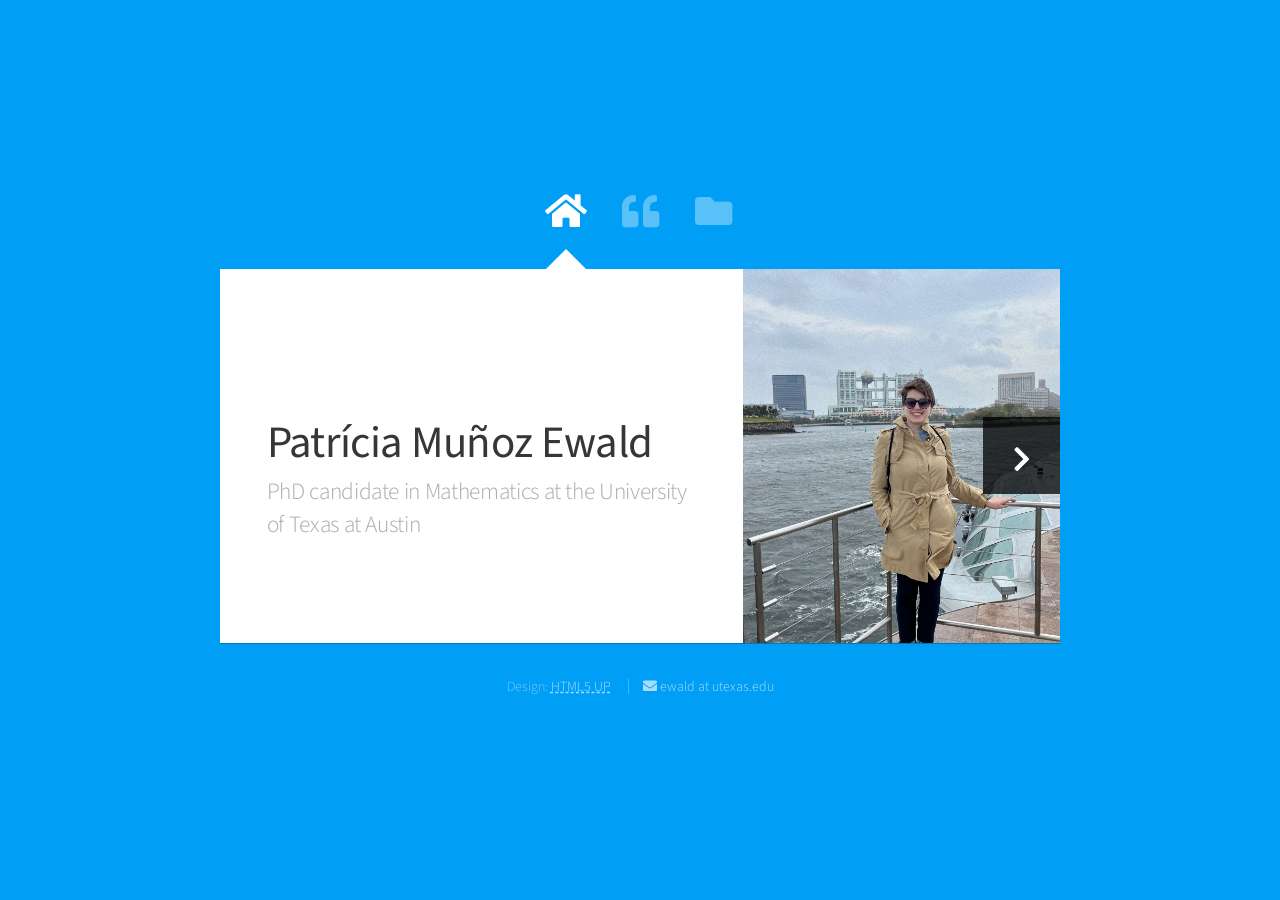
==== index.html @ 38b636b5 "First commit; directly copying from UT website." ====
<!DOCTYPE HTML>
<!--
	Astral by HTML5 UP
	html5up.net | @ajlkn
	Free for personal and commercial use under the CCA 3.0 license (html5up.net/license)
-->
<html>
	<head>
		<title>Patr&iacutecia Ewald's homepage</title>
		<meta charset="utf-8" />
		<meta name="viewport" content="width=device-width, initial-scale=1, user-scalable=no" />
		<link rel="stylesheet" href="assets/css/main.css" />
		<noscript><link rel="stylesheet" href="assets/css/noscript.css" /></noscript>
	</head>
	<body class="is-preload">

		<!-- Wrapper-->
			<div id="wrapper">

				<!-- Nav -->
					<nav id="nav">
						<a href="#" class="icon solid fa-home"><span>Home</span></a>
						<a href="#about" class="icon solid fa-quote-left"><span>About me</span></a>
						<a href="#work" class="icon solid fa-folder"><span>Work</span></a>
                      <!--  <a href="#cool" class="icon solid fa-smile-beam"><span>Cool
                          things</span></a> -->
                    </nav>

				<!-- Main -->
					<div id="main">

						<!-- Me -->
							<article id="home" class="panel intro">
								<header>
									<h1>Patr&iacutecia Mu&ntildeoz Ewald</h1>
                                    <p>PhD candidate in Mathematics at the University of
                                    Texas at Austin</p> </header>
								<a href="#about" class="jumplink pic">
                                    <span class="arrow icon solid
                                        fa-chevron-right"><span>See my work</span></span>
                                    <img src="images/me.jpg" alt="" />
								</a>
							</article>
						
                        <!-- About me -->
							<article id="about" class="panel">
								<header>
									<h3>About Me</h3>
								</header>
								<p>
                                I am a 5th year PhD candidate in Mathematics at UT Austin
                                working with <a target="_blank" rel="noopener noreferrer"
                           href=https://web.ma.utexas.edu/users/tc/index-research.html>Thomas
                           Chen</a>. Nowadays, I mostly spend my time thinking about
                       neural networks. You can find my work <a href=#work>here</a>.
                                </p>
                                <p>
                                I was previously at the University of São Paulo, 
                                where I got a bachelor's degree in physics, and later a
                                master's degree in mathematics, studying gauge theory.
                                <p>
                                Here is my <a target="_blank" rel="noopener noreferrer"
                                    href="texts/cv.pdf">cv</a> (last updated: July 2025).
                                </p>
                                
				<p>
				<h3>News</h3>
				</p>
				<ul>
					<li>
						I have accepted a postdoctoral position at UCLA.
					</li>
					<li>
						I will be giving a talk at <a target="_blank" rel="noopener noreferrer"
					        href=https://sites.google.com/view/bcmmlseminar/>Boston College</a> on September 17.
					</li>
					<li>
						I was accepted to the <a
						target="_blank" rel="noopener
						noreferrer"
						href=https://datascience.stanford.edu/programs/rising-stars-data-science>Rising
						Stars in Data Science</a>
						workshop, to take place
						November 11-12 at Stanford.
					</li>
					<li> 
						Our paper <em>Interpretable
						global minima of deep ReLU
						neural networks on
						sequentially
						separable data</em> has <a target="_blank" rel="noopener noreferrer"
						href=https://jmlr.org/papers/volume26/24-1516/24-1516.pdf>appeared
						online</a> at JMLR. I will present a poster at NeurIPS 2025.
					</li>
					<li>
						I will be giving a talk at the <a target="_blank" rel="noopener noreferrer" 
						href=https://sites.google.com/view/siamtxla2025/>SIAM TX-LA Sectional Meeting</a>, on September 27.
					</li>
					<li>
						I will be attending the Harvard
						CMSA workshop on <a
						target="_blank" rel="noopener
						noreferrer"
						href=https://cmsa.fas.harvard.edu/event/mlgeometry/>The
						Geometry of Machine
						Learning</a>, September 15-18.
					</li>
				</ul>
				<p><b>Contact info:</b> You can generally find
				me in my office <a target="_blank"
				rel="noopener noreferrer"
				href=https://web.ma.utexas.edu/services/floormaps/11.php>PMA
				11.138</a> or email me at <a href=""> ewald at
				utexas.edu</a>.
                                </p>
<!--
                                <section>
                                    <a class="image fit"><img src="images/usp.jpg"
                                    title="Praça do Relógio, USP, 2020" alt="Praça do
                                    Relógio, USP, 2020"></a> 
                                </section>
                                -->
							</article>

						<!-- Work -->
							<article id="work" class="panel">
								<header>
									<h3>Research</h3>
								</header>
                                <p>
                                My current areas of interest are mathematical foundations of deep
                                learning, and mathematical physics. 
				</p>

				<p>Papers</p>
				<ol>
				 <li>
					Gradient flow in parameter space is
					equivalent to linear interpolation in
					output space
					(with T. Chen).
					<em>J. Geom. Phys., 222, Article No. 105765 (2026).</em>
					<a target="_blank" rel="noopener noreferrer"
                                            href="https://doi.org/10.1016/j.geomphys.2026.105765">Journal</a>.
                                        <a target="_blank" rel="noopener noreferrer"
                                            href="https://arxiv.org/abs/2408.01517">arXiv</a>.
                                    </li>
                                    <li>
					Interpretable global minima of deep
					ReLU neural networks on sequentially
					separable data (with T. Chen).
					<em>J. Mach. Learn. Res., 26 (173): 1-31 (2025).</em>
                                        <a target="_blank" rel="noopener noreferrer"
                                            href="https://jmlr.org/papers/volume26/24-1516/24-1516.pdf">Journal</a>, 
                                        <a target="_blank" rel="noopener noreferrer"
                                            href="https://arxiv.org/abs/2405.07098">arXiv</a>.
                                    </li>
				    <li> 
					On non-approximability of zero loss
					global L^2 minimizers by gradient
					descent in deep learning
                                        (with T. Chen). 
					<em>Theor. Appl. Mech., 52 (1), 67-73 (2025).</em>
					<a target="_blank" rel="noopener noreferrer"
					href="http://elib.mi.sanu.ac.rs/pages/browse_issue.php?db=tam&amp;rbr=96">Journal</a>, 
                                        <a target="_blank" rel="noopener noreferrer"
                                            href="https://arxiv.org/abs/2311.07065">arXiv</a>.
                                    </li>
                                    <li>Geometric structure of shallow neural networks and
                                        constructive L^2 cost minimization (with T. Chen).
                                        <i>Phys. D, online first.</i>
					<a target="_blank" rel="noopener noreferrer"
					href="https://www.sciencedirect.com/science/article/abs/pii/S0167278926000746">Journal</a>, 
                                        <a target="_blank" rel="noopener noreferrer"
                                            href="https://arxiv.org/abs/2309.10370">arXiv</a>.
                                    </li>
				</ol>

				<p>Preprints</p>

                                <ol start="5">
				    <li>
					Explicit neural network classifiers for non-separable data.
					<em>Submitted,</em>
                                        <a target="_blank" rel="noopener noreferrer"
                                            href="https://arxiv.org/abs/2504.18710">arXiv</a>.
                                    </li>
				    <li> 
					Architecture independent generalization
					bounds for overparametrized deep ReLU
					networks
					(with T. Chen, C.-K. Chien, A.G. Moore).
					<em>Submitted,</em>
                                        <a target="_blank" rel="noopener noreferrer"
                                            href="https://arxiv.org/abs/2504.05695">arXiv</a>.
                                    </li>
				    <li>
                                        Geometric structure of deep learning networks and
                                        construction of global L^2 minimizers (with T.
                                        Chen). <i> Submitted,</i> 
					<a target="_blank" rel="noopener
						noreferrer"
						href="https://arxiv.org/abs/2309.10639">arXiv</a>.
				    </li>
				</ol>

				<p>Other</p>
				<ul>
                                        <li>
                                             Compactness in gauge theory (2021). My
                                             master's
                                         thesis on the Uhlenbeck gauge fixing and
                                         compactness theorems for connections on principal
                                         bundles, <a target="_blank" rel="noopener
                                                                     noreferrer"
                                                                     href="texts/compactness-in-gauge-theory.pdf">pdf</a>.
                                        </li>
                                  <!--  <li>
                                        <a target="_blank" rel="noopener noreferrer"
                                        href="texts/seminario-valoressingulares.pdf">Singular
                                        values of compact operators</a> (Portuguese/2020)
                                        - Slides prepared for a seminar on singular values
                                        of compact operators in Banach spaces, presented
                                        for a class on 'Spectral theory on Banach spaces'.
                                        </li>
                                        <li>
                                        <a target="_blank" rel="noopener noreferrer"
                                        href="texts/lusternik-schnirelman.pdf">A result on
                                        Lusternik-Schnirelman theory</a> (2019) - A short
                                    text written to clarify the proof of an estimate on
                                    the Lusternik-Schnirelman category of a closed subset
                                    of a Banach manifold, as given in Palais and Terng's
                                    book. Presented as a seminar for a class on 'Calculus
                                    of variations and applications to geometry'.
                                        </li>

										<li>
                                        <a target="_blank" rel="noopener noreferrer"
                                        href="texts/yangmills.pdf">The Yang-Mills
                                        equation</a> (2019) - A text presenting the
                                    physical origins of the Yang-Mills equation, and an
                                    introduction to gauge theory. This was written as a
                                    final project for a class on 'Fiber bundles and
                                    G-structures'.
                                        </li>
                                        -->

                                    </ul>
							</article>

						<!-- Cool things -->
							<article id="cool" class="panel">
								<header>
									<h2>Cool things</h2>
								</header>
								<p>
								Here are a few things I find cool, useful, or informative.
                                <ul>
                                    <li>
                                    Michael Atiyah came to USP in 2010 and gave an
                                    <a target="_blank" rel="noopener noreferrer"
                                    href="https://rmu.sbm.org.br/wp-content/uploads/sites/27/2018/03/n48_n49_Entrevista.pdf">interview</a>
                                    (text in Portuguese).
                                    </li>
                                </ul>
								</p>
								<h3>Latex</h3>
								<p>
                                I enjoy cool software and programming, and for that reason
                                I like to use some fancy tools with Latex. Here are some:
                                    <ul>
                                        <li>
                                        I write on vim using <a target="_blank"
                                        rel="noopener noreferrer"
                                        href="https://github.com/lervag/vimtex">vimtex</a>
                                        and <a target="_blank" rel="noopener noreferrer"
                                        href="https://github.com/SirVer/ultisnips">UltiSnips</a>,
                                        inspired by <a target="_blank" rel="noopener noreferrer"
                                        href="https://castel.dev/post/lecture-notes-1/">this
                                        article</a>.
                                        </li>
                                        <li>
                                        I've been using <a target="_blank" rel="noopener
                                        noreferrer" href="https://git-scm.com/">git</a>
                                        and <a target="_blank" rel="noopener noreferrer"
                                        href="https://github.com/">github</a>
                                        to keep track of work on my manuscripts.
                                        </li>
                                        <li>
                                        Packages I find useful for long drafts:
                                        <a target="_blank" rel="noopener noreferrer"
                                        href="http://tug.ctan.org/macros/latex/contrib/todonotes/todonotes.pdf">todonotes</a>
                                        and <a target="_blank" rel="noopener noreferrer"
                                        href="http://linorg.usp.br/CTAN/macros/latex/required/tools/showkeys.pdf">showkeys</a>.
                                        </li>
                                    </ul>
							</article>

					</div>

				<!-- Footer -->
					<div id="footer">
						<ul class="copyright">
                            <!-- <li>&copy; Patrícia Ewald.</li> -->
                            <li>Design: <a
                                    href="http://html5up.net">HTML5 UP</a></li> 
                        <li><a href="#" class="icon solid
                        fa-envelope"><span> ewald at utexas.edu </span></a></li></ul>
					</div>

			</div>

		<!-- Scripts -->
			<script src="assets/js/jquery.min.js"></script>
			<script src="assets/js/browser.min.js"></script>
			<script src="assets/js/breakpoints.min.js"></script>
			<script src="assets/js/util.js"></script>
			<script src="assets/js/main.js"></script>

	</body>
</html>
---- assets/css/main.css ----
@import url("https://fonts.googleapis.com/css?family=Source+Sans+Pro:300,400,300italic,400italic");
@import url("fontawesome-all.min.css");

/*
	Astral by HTML5 UP
	html5up.net | @ajlkn
	Free for personal and commercial use under the CCA 3.0 license (html5up.net/license)
*/

html, body, div, span, applet, object,
iframe, h1, h2, h3, h4, h5, h6, p, blockquote,
pre, a, abbr, acronym, address, big, cite,
code, del, dfn, em, img, ins, kbd, q, s, samp,
small, strike, strong, sub, sup, tt, var, b,
u, i, center, dl, dt, dd, ol, ul, li, fieldset,
form, label, legend, table, caption, tbody,
tfoot, thead, tr, th, td, article, aside,
canvas, details, embed, figure, figcaption,
footer, header, hgroup, menu, nav, output, ruby,
section, summary, time, mark, audio, video {
	margin: 0;
	padding: 0;
	border: 0;
	font-size: 100%;
	font: inherit;
	vertical-align: baseline;}

article, aside, details, figcaption, figure,
footer, header, hgroup, menu, nav, section {
	display: block;}

body {
	line-height: 1;
}

ol, ul {
	list-style: none;
}

blockquote, q {
	quotes: none;
}

	blockquote:before, blockquote:after, q:before, q:after {
		content: '';
		content: none;
	}

table {
	border-collapse: collapse;
	border-spacing: 0;
}

body {
	-webkit-text-size-adjust: none;
}

mark {
	background-color: transparent;
	color: inherit;
}

input::-moz-focus-inner {
	border: 0;
	padding: 0;
}

input, select, textarea {
	-moz-appearance: none;
	-webkit-appearance: none;
	-ms-appearance: none;
	appearance: none;
}

/* Row */

	.row {
		display: flex;
		flex-wrap: wrap;
		box-sizing: border-box;
		align-items: stretch;
	}

		.row > * {
			box-sizing: border-box;
		}

		.row.gtr-uniform > * > :last-child {
			margin-bottom: 0;
		}

		.row.aln-left {
			justify-content: flex-start;
		}

		.row.aln-center {
			justify-content: center;
		}

		.row.aln-right {
			justify-content: flex-end;
		}

		.row.aln-top {
			align-items: flex-start;
		}

		.row.aln-middle {
			align-items: center;
		}

		.row.aln-bottom {
			align-items: flex-end;
		}

		.row > .imp {
			order: -1;
		}

		.row > .col-1 {
			width: 8.33333%;
		}

		.row > .off-1 {
			margin-left: 8.33333%;
		}

		.row > .col-2 {
			width: 16.66667%;
		}

		.row > .off-2 {
			margin-left: 16.66667%;
		}

		.row > .col-3 {
			width: 25%;
		}

		.row > .off-3 {
			margin-left: 25%;
		}

		.row > .col-4 {
			width: 33.33333%;
		}

		.row > .off-4 {
			margin-left: 33.33333%;
		}

		.row > .col-5 {
			width: 41.66667%;
		}

		.row > .off-5 {
			margin-left: 41.66667%;
		}

		.row > .col-6 {
			width: 50%;
		}

		.row > .off-6 {
			margin-left: 50%;
		}

		.row > .col-7 {
			width: 58.33333%;
		}

		.row > .off-7 {
			margin-left: 58.33333%;
		}

		.row > .col-8 {
			width: 66.66667%;
		}

		.row > .off-8 {
			margin-left: 66.66667%;
		}

		.row > .col-9 {
			width: 75%;
		}

		.row > .off-9 {
			margin-left: 75%;
		}

		.row > .col-10 {
			width: 83.33333%;
		}

		.row > .off-10 {
			margin-left: 83.33333%;
		}

		.row > .col-11 {
			width: 91.66667%;
		}

		.row > .off-11 {
			margin-left: 91.66667%;
		}

		.row > .col-12 {
			width: 100%;
		}

		.row > .off-12 {
			margin-left: 100%;
		}

		.row.gtr-0 {
			margin-top: 0em;
			margin-left: 0em;
		}

			.row.gtr-0 > * {
				padding: 0em 0 0 0em;
			}

			.row.gtr-0.gtr-uniform {
				margin-top: 0em;
			}

				.row.gtr-0.gtr-uniform > * {
					padding-top: 0em;
				}

		.row.gtr-25 {
			margin-top: -0.3125em;
			margin-left: -0.3125em;
		}

			.row.gtr-25 > * {
				padding: 0.3125em 0 0 0.3125em;
			}

			.row.gtr-25.gtr-uniform {
				margin-top: -0.3125em;
			}

				.row.gtr-25.gtr-uniform > * {
					padding-top: 0.3125em;
				}

		.row.gtr-50 {
			margin-top: -0.625em;
			margin-left: -0.625em;
		}

			.row.gtr-50 > * {
				padding: 0.625em 0 0 0.625em;
			}

			.row.gtr-50.gtr-uniform {
				margin-top: -0.625em;
			}

				.row.gtr-50.gtr-uniform > * {
					padding-top: 0.625em;
				}

		.row {
			margin-top: -1.25em;
			margin-left: -1.25em;
		}

			.row > * {
				padding: 1.25em 0 0 1.25em;
			}

			.row.gtr-uniform {
				margin-top: -1.25em;
			}

				.row.gtr-uniform > * {
					padding-top: 1.25em;
				}

		.row.gtr-150 {
			margin-top: -1.875em;
			margin-left: -1.875em;
		}

			.row.gtr-150 > * {
				padding: 1.875em 0 0 1.875em;
			}

			.row.gtr-150.gtr-uniform {
				margin-top: -1.875em;
			}

				.row.gtr-150.gtr-uniform > * {
					padding-top: 1.875em;
				}

		.row.gtr-200 {
			margin-top: -2.5em;
			margin-left: -2.5em;
		}

			.row.gtr-200 > * {
				padding: 2.5em 0 0 2.5em;
			}

			.row.gtr-200.gtr-uniform {
				margin-top: -2.5em;
			}

				.row.gtr-200.gtr-uniform > * {
					padding-top: 2.5em;
				}

		@media screen and (max-width: 1680px) {

			.row {
				display: flex;
				flex-wrap: wrap;
				box-sizing: border-box;
				align-items: stretch;
			}

				.row > * {
					box-sizing: border-box;
				}

				.row.gtr-uniform > * > :last-child {
					margin-bottom: 0;
				}

				.row.aln-left {
					justify-content: flex-start;
				}

				.row.aln-center {
					justify-content: center;
				}

				.row.aln-right {
					justify-content: flex-end;
				}

				.row.aln-top {
					align-items: flex-start;
				}

				.row.aln-middle {
					align-items: center;
				}

				.row.aln-bottom {
					align-items: flex-end;
				}

				.row > .imp-xlarge {
					order: -1;
				}

				.row > .col-1-xlarge {
					width: 8.33333%;
				}

				.row > .off-1-xlarge {
					margin-left: 8.33333%;
				}

				.row > .col-2-xlarge {
					width: 16.66667%;
				}

				.row > .off-2-xlarge {
					margin-left: 16.66667%;
				}

				.row > .col-3-xlarge {
					width: 25%;
				}

				.row > .off-3-xlarge {
					margin-left: 25%;
				}

				.row > .col-4-xlarge {
					width: 33.33333%;
				}

				.row > .off-4-xlarge {
					margin-left: 33.33333%;
				}

				.row > .col-5-xlarge {
					width: 41.66667%;
				}

				.row > .off-5-xlarge {
					margin-left: 41.66667%;
				}

				.row > .col-6-xlarge {
					width: 50%;
				}

				.row > .off-6-xlarge {
					margin-left: 50%;
				}

				.row > .col-7-xlarge {
					width: 58.33333%;
				}

				.row > .off-7-xlarge {
					margin-left: 58.33333%;
				}

				.row > .col-8-xlarge {
					width: 66.66667%;
				}

				.row > .off-8-xlarge {
					margin-left: 66.66667%;
				}

				.row > .col-9-xlarge {
					width: 75%;
				}

				.row > .off-9-xlarge {
					margin-left: 75%;
				}

				.row > .col-10-xlarge {
					width: 83.33333%;
				}

				.row > .off-10-xlarge {
					margin-left: 83.33333%;
				}

				.row > .col-11-xlarge {
					width: 91.66667%;
				}

				.row > .off-11-xlarge {
					margin-left: 91.66667%;
				}

				.row > .col-12-xlarge {
					width: 100%;
				}

				.row > .off-12-xlarge {
					margin-left: 100%;
				}

				.row.gtr-0 {
					margin-top: 0em;
					margin-left: 0em;
				}

					.row.gtr-0 > * {
						padding: 0em 0 0 0em;
					}

					.row.gtr-0.gtr-uniform {
						margin-top: 0em;
					}

						.row.gtr-0.gtr-uniform > * {
							padding-top: 0em;
						}

				.row.gtr-25 {
					margin-top: -0.3125em;
					margin-left: -0.3125em;
				}

					.row.gtr-25 > * {
						padding: 0.3125em 0 0 0.3125em;
					}

					.row.gtr-25.gtr-uniform {
						margin-top: -0.3125em;
					}

						.row.gtr-25.gtr-uniform > * {
							padding-top: 0.3125em;
						}

				.row.gtr-50 {
					margin-top: -0.625em;
					margin-left: -0.625em;
				}

					.row.gtr-50 > * {
						padding: 0.625em 0 0 0.625em;
					}

					.row.gtr-50.gtr-uniform {
						margin-top: -0.625em;
					}

						.row.gtr-50.gtr-uniform > * {
							padding-top: 0.625em;
						}

				.row {
					margin-top: -1.25em;
					margin-left: -1.25em;
				}

					.row > * {
						padding: 1.25em 0 0 1.25em;
					}

					.row.gtr-uniform {
						margin-top: -1.25em;
					}

						.row.gtr-uniform > * {
							padding-top: 1.25em;
						}

				.row.gtr-150 {
					margin-top: -1.875em;
					margin-left: -1.875em;
				}

					.row.gtr-150 > * {
						padding: 1.875em 0 0 1.875em;
					}

					.row.gtr-150.gtr-uniform {
						margin-top: -1.875em;
					}

						.row.gtr-150.gtr-uniform > * {
							padding-top: 1.875em;
						}

				.row.gtr-200 {
					margin-top: -2.5em;
					margin-left: -2.5em;
				}

					.row.gtr-200 > * {
						padding: 2.5em 0 0 2.5em;
					}

					.row.gtr-200.gtr-uniform {
						margin-top: -2.5em;
					}

						.row.gtr-200.gtr-uniform > * {
							padding-top: 2.5em;
						}

		}

		@media screen and (max-width: 1280px) {

			.row {
				display: flex;
				flex-wrap: wrap;
				box-sizing: border-box;
				align-items: stretch;
			}

				.row > * {
					box-sizing: border-box;
				}

				.row.gtr-uniform > * > :last-child {
					margin-bottom: 0;
				}

				.row.aln-left {
					justify-content: flex-start;
				}

				.row.aln-center {
					justify-content: center;
				}

				.row.aln-right {
					justify-content: flex-end;
				}

				.row.aln-top {
					align-items: flex-start;
				}

				.row.aln-middle {
					align-items: center;
				}

				.row.aln-bottom {
					align-items: flex-end;
				}

				.row > .imp-large {
					order: -1;
				}

				.row > .col-1-large {
					width: 8.33333%;
				}

				.row > .off-1-large {
					margin-left: 8.33333%;
				}

				.row > .col-2-large {
					width: 16.66667%;
				}

				.row > .off-2-large {
					margin-left: 16.66667%;
				}

				.row > .col-3-large {
					width: 25%;
				}

				.row > .off-3-large {
					margin-left: 25%;
				}

				.row > .col-4-large {
					width: 33.33333%;
				}

				.row > .off-4-large {
					margin-left: 33.33333%;
				}

				.row > .col-5-large {
					width: 41.66667%;
				}

				.row > .off-5-large {
					margin-left: 41.66667%;
				}

				.row > .col-6-large {
					width: 50%;
				}

				.row > .off-6-large {
					margin-left: 50%;
				}

				.row > .col-7-large {
					width: 58.33333%;
				}

				.row > .off-7-large {
					margin-left: 58.33333%;
				}

				.row > .col-8-large {
					width: 66.66667%;
				}

				.row > .off-8-large {
					margin-left: 66.66667%;
				}

				.row > .col-9-large {
					width: 75%;
				}

				.row > .off-9-large {
					margin-left: 75%;
				}

				.row > .col-10-large {
					width: 83.33333%;
				}

				.row > .off-10-large {
					margin-left: 83.33333%;
				}

				.row > .col-11-large {
					width: 91.66667%;
				}

				.row > .off-11-large {
					margin-left: 91.66667%;
				}

				.row > .col-12-large {
					width: 100%;
				}

				.row > .off-12-large {
					margin-left: 100%;
				}

				.row.gtr-0 {
					margin-top: 0em;
					margin-left: 0em;
				}

					.row.gtr-0 > * {
						padding: 0em 0 0 0em;
					}

					.row.gtr-0.gtr-uniform {
						margin-top: 0em;
					}

						.row.gtr-0.gtr-uniform > * {
							padding-top: 0em;
						}

				.row.gtr-25 {
					margin-top: -0.3125em;
					margin-left: -0.3125em;
				}

					.row.gtr-25 > * {
						padding: 0.3125em 0 0 0.3125em;
					}

					.row.gtr-25.gtr-uniform {
						margin-top: -0.3125em;
					}

						.row.gtr-25.gtr-uniform > * {
							padding-top: 0.3125em;
						}

				.row.gtr-50 {
					margin-top: -0.625em;
					margin-left: -0.625em;
				}

					.row.gtr-50 > * {
						padding: 0.625em 0 0 0.625em;
					}

					.row.gtr-50.gtr-uniform {
						margin-top: -0.625em;
					}

						.row.gtr-50.gtr-uniform > * {
							padding-top: 0.625em;
						}

				.row {
					margin-top: -1.25em;
					margin-left: -1.25em;
				}

					.row > * {
						padding: 1.25em 0 0 1.25em;
					}

					.row.gtr-uniform {
						margin-top: -1.25em;
					}

						.row.gtr-uniform > * {
							padding-top: 1.25em;
						}

				.row.gtr-150 {
					margin-top: -1.875em;
					margin-left: -1.875em;
				}

					.row.gtr-150 > * {
						padding: 1.875em 0 0 1.875em;
					}

					.row.gtr-150.gtr-uniform {
						margin-top: -1.875em;
					}

						.row.gtr-150.gtr-uniform > * {
							padding-top: 1.875em;
						}

				.row.gtr-200 {
					margin-top: -2.5em;
					margin-left: -2.5em;
				}

					.row.gtr-200 > * {
						padding: 2.5em 0 0 2.5em;
					}

					.row.gtr-200.gtr-uniform {
						margin-top: -2.5em;
					}

						.row.gtr-200.gtr-uniform > * {
							padding-top: 2.5em;
						}

		}

		@media screen and (max-width: 980px) {

			.row {
				display: flex;
				flex-wrap: wrap;
				box-sizing: border-box;
				align-items: stretch;
			}

				.row > * {
					box-sizing: border-box;
				}

				.row.gtr-uniform > * > :last-child {
					margin-bottom: 0;
				}

				.row.aln-left {
					justify-content: flex-start;
				}

				.row.aln-center {
					justify-content: center;
				}

				.row.aln-right {
					justify-content: flex-end;
				}

				.row.aln-top {
					align-items: flex-start;
				}

				.row.aln-middle {
					align-items: center;
				}

				.row.aln-bottom {
					align-items: flex-end;
				}

				.row > .imp-medium {
					order: -1;
				}

				.row > .col-1-medium {
					width: 8.33333%;
				}

				.row > .off-1-medium {
					margin-left: 8.33333%;
				}

				.row > .col-2-medium {
					width: 16.66667%;
				}

				.row > .off-2-medium {
					margin-left: 16.66667%;
				}

				.row > .col-3-medium {
					width: 25%;
				}

				.row > .off-3-medium {
					margin-left: 25%;
				}

				.row > .col-4-medium {
					width: 33.33333%;
				}

				.row > .off-4-medium {
					margin-left: 33.33333%;
				}

				.row > .col-5-medium {
					width: 41.66667%;
				}

				.row > .off-5-medium {
					margin-left: 41.66667%;
				}

				.row > .col-6-medium {
					width: 50%;
				}

				.row > .off-6-medium {
					margin-left: 50%;
				}

				.row > .col-7-medium {
					width: 58.33333%;
				}

				.row > .off-7-medium {
					margin-left: 58.33333%;
				}

				.row > .col-8-medium {
					width: 66.66667%;
				}

				.row > .off-8-medium {
					margin-left: 66.66667%;
				}

				.row > .col-9-medium {
					width: 75%;
				}

				.row > .off-9-medium {
					margin-left: 75%;
				}

				.row > .col-10-medium {
					width: 83.33333%;
				}

				.row > .off-10-medium {
					margin-left: 83.33333%;
				}

				.row > .col-11-medium {
					width: 91.66667%;
				}

				.row > .off-11-medium {
					margin-left: 91.66667%;
				}

				.row > .col-12-medium {
					width: 100%;
				}

				.row > .off-12-medium {
					margin-left: 100%;
				}

				.row.gtr-0 {
					margin-top: 0em;
					margin-left: 0em;
				}

					.row.gtr-0 > * {
						padding: 0em 0 0 0em;
					}

					.row.gtr-0.gtr-uniform {
						margin-top: 0em;
					}

						.row.gtr-0.gtr-uniform > * {
							padding-top: 0em;
						}

				.row.gtr-25 {
					margin-top: -0.3125em;
					margin-left: -0.3125em;
				}

					.row.gtr-25 > * {
						padding: 0.3125em 0 0 0.3125em;
					}

					.row.gtr-25.gtr-uniform {
						margin-top: -0.3125em;
					}

						.row.gtr-25.gtr-uniform > * {
							padding-top: 0.3125em;
						}

				.row.gtr-50 {
					margin-top: -0.625em;
					margin-left: -0.625em;
				}

					.row.gtr-50 > * {
						padding: 0.625em 0 0 0.625em;
					}

					.row.gtr-50.gtr-uniform {
						margin-top: -0.625em;
					}

						.row.gtr-50.gtr-uniform > * {
							padding-top: 0.625em;
						}

				.row {
					margin-top: -1.25em;
					margin-left: -1.25em;
				}

					.row > * {
						padding: 1.25em 0 0 1.25em;
					}

					.row.gtr-uniform {
						margin-top: -1.25em;
					}

						.row.gtr-uniform > * {
							padding-top: 1.25em;
						}

				.row.gtr-150 {
					margin-top: -1.875em;
					margin-left: -1.875em;
				}

					.row.gtr-150 > * {
						padding: 1.875em 0 0 1.875em;
					}

					.row.gtr-150.gtr-uniform {
						margin-top: -1.875em;
					}

						.row.gtr-150.gtr-uniform > * {
							padding-top: 1.875em;
						}

				.row.gtr-200 {
					margin-top: -2.5em;
					margin-left: -2.5em;
				}

					.row.gtr-200 > * {
						padding: 2.5em 0 0 2.5em;
					}

					.row.gtr-200.gtr-uniform {
						margin-top: -2.5em;
					}

						.row.gtr-200.gtr-uniform > * {
							padding-top: 2.5em;
						}

		}

		@media screen and (max-width: 736px) {

			.row {
				display: flex;
				flex-wrap: wrap;
				box-sizing: border-box;
				align-items: stretch;
			}

				.row > * {
					box-sizing: border-box;
				}

				.row.gtr-uniform > * > :last-child {
					margin-bottom: 0;
				}

				.row.aln-left {
					justify-content: flex-start;
				}

				.row.aln-center {
					justify-content: center;
				}

				.row.aln-right {
					justify-content: flex-end;
				}

				.row.aln-top {
					align-items: flex-start;
				}

				.row.aln-middle {
					align-items: center;
				}

				.row.aln-bottom {
					align-items: flex-end;
				}

				.row > .imp-small {
					order: -1;
				}

				.row > .col-1-small {
					width: 8.33333%;
				}

				.row > .off-1-small {
					margin-left: 8.33333%;
				}

				.row > .col-2-small {
					width: 16.66667%;
				}

				.row > .off-2-small {
					margin-left: 16.66667%;
				}

				.row > .col-3-small {
					width: 25%;
				}

				.row > .off-3-small {
					margin-left: 25%;
				}

				.row > .col-4-small {
					width: 33.33333%;
				}

				.row > .off-4-small {
					margin-left: 33.33333%;
				}

				.row > .col-5-small {
					width: 41.66667%;
				}

				.row > .off-5-small {
					margin-left: 41.66667%;
				}

				.row > .col-6-small {
					width: 50%;
				}

				.row > .off-6-small {
					margin-left: 50%;
				}

				.row > .col-7-small {
					width: 58.33333%;
				}

				.row > .off-7-small {
					margin-left: 58.33333%;
				}

				.row > .col-8-small {
					width: 66.66667%;
				}

				.row > .off-8-small {
					margin-left: 66.66667%;
				}

				.row > .col-9-small {
					width: 75%;
				}

				.row > .off-9-small {
					margin-left: 75%;
				}

				.row > .col-10-small {
					width: 83.33333%;
				}

				.row > .off-10-small {
					margin-left: 83.33333%;
				}

				.row > .col-11-small {
					width: 91.66667%;
				}

				.row > .off-11-small {
					margin-left: 91.66667%;
				}

				.row > .col-12-small {
					width: 100%;
				}

				.row > .off-12-small {
					margin-left: 100%;
				}

				.row.gtr-0 {
					margin-top: 0em;
					margin-left: 0em;
				}

					.row.gtr-0 > * {
						padding: 0em 0 0 0em;
					}

					.row.gtr-0.gtr-uniform {
						margin-top: 0em;
					}

						.row.gtr-0.gtr-uniform > * {
							padding-top: 0em;
						}

				.row.gtr-25 {
					margin-top: -0.3125em;
					margin-left: -0.3125em;
				}

					.row.gtr-25 > * {
						padding: 0.3125em 0 0 0.3125em;
					}

					.row.gtr-25.gtr-uniform {
						margin-top: -0.3125em;
					}

						.row.gtr-25.gtr-uniform > * {
							padding-top: 0.3125em;
						}

				.row.gtr-50 {
					margin-top: -0.625em;
					margin-left: -0.625em;
				}

					.row.gtr-50 > * {
						padding: 0.625em 0 0 0.625em;
					}

					.row.gtr-50.gtr-uniform {
						margin-top: -0.625em;
					}

						.row.gtr-50.gtr-uniform > * {
							padding-top: 0.625em;
						}

				.row {
					margin-top: -1.25em;
					margin-left: -1.25em;
				}

					.row > * {
						padding: 1.25em 0 0 1.25em;
					}

					.row.gtr-uniform {
						margin-top: -1.25em;
					}

						.row.gtr-uniform > * {
							padding-top: 1.25em;
						}

				.row.gtr-150 {
					margin-top: -1.875em;
					margin-left: -1.875em;
				}

					.row.gtr-150 > * {
						padding: 1.875em 0 0 1.875em;
					}

					.row.gtr-150.gtr-uniform {
						margin-top: -1.875em;
					}

						.row.gtr-150.gtr-uniform > * {
							padding-top: 1.875em;
						}

				.row.gtr-200 {
					margin-top: -2.5em;
					margin-left: -2.5em;
				}

					.row.gtr-200 > * {
						padding: 2.5em 0 0 2.5em;
					}

					.row.gtr-200.gtr-uniform {
						margin-top: -2.5em;
					}

						.row.gtr-200.gtr-uniform > * {
							padding-top: 2.5em;
						}

		}

/* Basic */

	html {
		box-sizing: border-box;
	}

	*, *:before, *:after {
		box-sizing: inherit;
	}

	body {
		background-color: #009FF5;
		background-repeat: repeat, no-repeat;
		background-size: auto, 100% 100%;
		background-attachment: fixed;
		overflow-y: scroll;
	}

		body.is-preload *, body.is-preload *:before, body.is-preload *:after {
			-moz-animation: none !important;
			-webkit-animation: none !important;
			-ms-animation: none !important;
			animation: none !important;
			-moz-transition: none !important;
			-webkit-transition: none !important;
			-ms-transition: none !important;
			transition: none !important;
		}

	body, input, textarea, select {
		font-family: 'Source Sans Pro', sans-serif;
		font-weight: 300;
		color: #777777;
		font-size: 20pt;
		line-height: 1.75em;
	}

		@media screen and (max-width: 1680px) {

			body, input, textarea, select {
				font-size: 15pt;
			}

		}

		@media screen and (max-width: 1280px) {

			body, input, textarea, select {
				font-size: 14pt;
			}

		}

		@media screen and (max-width: 736px) {

			body, input, textarea, select {
				font-size: 12pt;
			}

		}

		@media screen and (max-width: 360px) {

			body, input, textarea, select {
				font-size: 11pt;
			}

		}

	strong, b, h1, h2, h3, h4, h5, h6 {
		font-weight: 400;
		color: #363636;
		margin-bottom: 0.5em;
		margin-top: 1em;
	}

	h1 {
		font-size: 2.4em;
		letter-spacing: -0.015em;
	}

	h2 {
		font-size: 1.8em;
		letter-spacing: -0.015em;
	}

	h3, h4, h5, h6 {
		font-size: 1.25em;
		letter-spacing: -0.015em;
	}

	@media screen and (max-width: 736px) {

		h1 {
			font-size: 1.75em;
		}

		h2 {
			font-size: 1.375em;
		}

		h3, h4, h5, h6 {
			font-size: 1em;
		}

	}

	blockquote {
		border-left: solid 0.5em #ddd;
		padding: 1em 0 1em 2em;
		font-style: italic;
	}

	em, i {
		font-style: italic;
	}

	hr {
		border: 0;
		border-top: solid 1px #ddd;
		padding: 1.5em 0 0 0;
		margin: 1.75em 0 0 0;
	}

	sub {
		position: relative;
		top: 0.5em;
		font-size: 0.8em;
	}

	sup {
		position: relative;
		top: -0.5em;
		font-size: 0.8em;
	}

	br.clear {
		clear: both;
	}

	p, ul, ol, dl, table, blockquote, form {
		margin-bottom: 0.5em;
	}

	a {
		color: #E35000; 
		text-decoration: underline dashed #A0DEFF;
	}

	a:hover {
		color: #0088D2;
		text-decoration: underline #A0DEFF;
	}


/* Table */

	table {
		width: 100%;
	}

		table.default tbody tr {
			border-bottom: solid 1px #f4f4f4;
		}

		table.default td {
			padding: 0.5em 1em 0.5em 1em;
		}

		table.default th {
			text-align: left;
			font-weight: 400;
			padding: 0.5em 1em 0.5em 1em;
		}

		table.default thead {
			border-bottom: solid 2px #f4f4f4;
		}

/* Form */

	form label {
		display: block;
		font-weight: 400;
		color: #363636;
		margin: 0 0 1em 0;
	}

	form input[type="text"],
	form input[type="email"],
	form input[type="password"],
	form select,
	form textarea {
		-webkit-appearance: none;
		border: 0;
		background: #f4f4f4;
		padding: 0.75em;
		width: 100%;
		-moz-transition: background-color .25s ease-in-out;
		-webkit-transition: background-color .25s ease-in-out;
		-ms-transition: background-color .25s ease-in-out;
		transition: background-color .25s ease-in-out;
	}

		form input[type="text"]:focus,
		form input[type="email"]:focus,
		form input[type="password"]:focus,
		form select:focus,
		form textarea:focus {
			background: #f8f8f8;
		}

	form input[type="text"],
	form input[type="email"],
	form input[type="password"],
	form select {
		line-height: 1.35em;
	}

	form ::-webkit-input-placeholder {
		color: #999;
	}

	form :-moz-placeholder {
		color: #999;
	}

	form ::-moz-placeholder {
		color: #999;
	}

	form :-ms-input-placeholder {
		color: #999;
	}

/* Section/Article */

	section, article {
		margin-bottom: 3em;
	}

		section > :last-child, section:last-child, article > :last-child, article:last-child {
			margin-bottom: 0;
		}

	header {
		margin: 0 0 1.5em 0;
	}

		header > p {
			margin: 0.5em 0 0 0;
			color: #aaa;
		}

		@media screen and (max-width: 736px) {

			header {
				margin: 0 0 1em 0;
			}

		}

/* Image */

	.image {
		display: inline-block;
	}

		.image img {
			display: block;
			width: 100%;
		}

		.image.fit {
			display: block;
			width: 100%;
		}

		.image.featured {
			display: block;
			width: 100%;
			margin: 0 0 2em 0;
		}

		.image.left {
			float: left;
			margin: 0 2em 2em 0;
		}

		.image.centered {
			display: block;
			margin: 0 0 2em 0;
		}

			.image.centered img {
				margin: 0 auto;
				width: auto;
			}

/* Button */

	input[type="button"],
	input[type="submit"],
	input[type="reset"],
	button,
	.button {
		-moz-transition: background-color .25s ease-in-out;
		-webkit-transition: background-color .25s ease-in-out;
		-ms-transition: background-color .25s ease-in-out;
		transition: background-color .25s ease-in-out;
		-webkit-appearance: none;
		display: inline-block;
		background-color: #222222;
		color: #ffffff;
		border: 0;
		cursor: pointer;
		outline: 0;
		padding: 0.7em 1.5em 0.7em 1.5em;
	}

		input[type="button"]:hover,
		input[type="submit"]:hover,
		input[type="reset"]:hover,
		button:hover,
		.button:hover {
			background-color: #333333;
		}

		input[type="button"]:active,
		input[type="submit"]:active,
		input[type="reset"]:active,
		button:active,
		.button:active {
			background-color: #444444;
		}

		input[type="button"].alt,
		input[type="submit"].alt,
		input[type="reset"].alt,
		button.alt,
		.button.alt {
			background-color: #777777;
		}

			input[type="button"].alt:hover,
			input[type="submit"].alt:hover,
			input[type="reset"].alt:hover,
			button.alt:hover,
			.button.alt:hover {
				background-color: #888888;
			}

			input[type="button"].alt:active,
			input[type="submit"].alt:active,
			input[type="reset"].alt:active,
			button.alt:active,
			.button.alt:active {
				background-color: #999999;
			}

		input[type="button"].small,
		input[type="submit"].small,
		input[type="reset"].small,
		button.small,
		.button.small {
			font-size: 0.75em;
		}

		input[type="button"].large,
		input[type="submit"].large,
		input[type="reset"].large,
		button.large,
		.button.large {
			font-size: 1.25em;
			padding: 0.5em 1.25em 0.5em 1.25em;
		}

		input[type="button"].xlarge,
		input[type="submit"].xlarge,
		input[type="reset"].xlarge,
		button.xlarge,
		.button.xlarge {
			font-size: 1.5em;
			padding: 0.5em 1.25em 0.5em 1.25em;
		}

		@media screen and (max-width: 736px) {

			input[type="button"],
			input[type="submit"],
			input[type="reset"],
			button,
			.button {
				width: 100%;
			}

		}

/* List */

	ul {
		list-style: disc;
		padding-left: 1em;
	}

		ul li {
			padding-left: 0.5em;
		}

	ol {
		list-style: decimal;
		padding-left: 1.25em;
	}

		ol li {
			padding-left: 0.25em;
		}

/* Actions */

	ul.actions {
		list-style: none;
		padding-left: 0;
	}

		ul.actions li {
			display: inline-block;
			padding-left: 0;
			margin: 0 0 0 0.5em;
		}

			ul.actions li:first-child {
				margin-left: 0;
			}

		@media screen and (max-width: 736px) {

			ul.actions li {
				display: block;
				margin: 0.75em 0 0 0;
			}

				ul.actions li:first-child {
					margin-top: 0;
				}

		}

/* Icons */

	.icon {
		text-decoration: none;
		position: relative;
		text-decoration: none;
	}

		.icon:before {
			-moz-osx-font-smoothing: grayscale;
			-webkit-font-smoothing: antialiased;
			display: inline-block;
			font-style: normal;
			font-variant: normal;
			text-rendering: auto;
			line-height: 1;
			text-transform: none !important;
			font-family: 'Font Awesome 5 Free';
			font-weight: 400;
		}

		.icon.solid:before {
			font-weight: 900;
		}

		.icon.brands:before {
			font-family: 'Font Awesome 5 Brands';
		}

		.icon:before {
			line-height: inherit;
		}

		.icon > .label {
			display: none;
		}

/* Nav */

	#nav {
		text-align: center;
		height: 4.25em;
		cursor: default;
	}

		#nav a {
			position: relative;
			display: inline-block;
			color: #ffffff;
			width: 1em;
			height: 1em;
			line-height: 0.9em;
			font-size: 2.5em;
			margin: 0 0.25em 0 0.25em;
			opacity: 0.35;
			outline: 0;
			-moz-transition: opacity .25s ease-in-out;
			-webkit-transition: opacity .25s ease-in-out;
			-ms-transition: opacity .25s ease-in-out;
			transition: opacity .25s ease-in-out;
		}

			#nav a.icon:before {
				padding-right: 0;
			}

			#nav a:before {
				font-size: 0.8em;
			}

			#nav a:after {
				content: '';
				display: block;
				position: absolute;
				left: 50%;
				bottom: -0.75em;
				margin-left: -0.5em;
				border-bottom: solid 0em #ffffff;
				border-left: solid 0.5em transparent;
				border-right: solid 0.5em transparent;
				-moz-transition: border-bottom-width .25s ease-in-out;
				-webkit-transition: border-bottom-width .25s ease-in-out;
				-ms-transition: border-bottom-width .25s ease-in-out;
				transition: border-bottom-width .25s ease-in-out;
			}

			#nav a span {
				display: block;
				position: absolute;
				background: #222222;
				color: #ffffff;
				top: -2.75em;
				font-size: 0.3em;
				height: 2.25em;
				line-height: 2.25em;
				left: 50%;
				opacity: 0;
				-moz-transition: opacity .25s ease-in-out;
				-webkit-transition: opacity .25s ease-in-out;
				-ms-transition: opacity .25s ease-in-out;
				transition: opacity .25s ease-in-out;
				width: 5.5em;
				margin-left: -2.75em;
			}

				#nav a span:after {
					content: '';
					display: block;
					position: absolute;
					bottom: -0.4em;
					left: 50%;
					margin-left: -0.6em;
					border-top: solid 0.6em #222222;
					border-left: solid 0.6em transparent;
					border-right: solid 0.6em transparent;
				}

			#nav a:hover {
				opacity: 1.0;
			}

				#nav a:hover span {
					opacity: 1.0;
				}

			#nav a.active {
				opacity: 1.0;
			}

				#nav a.active:after {
					border-bottom-width: 0.5em;
				}

		@media screen and (max-width: 980px) {

			#nav a span {
				display: none;
			}

		}

/* Wrapper */

	#wrapper {
		width: 45em;
		margin: 0 auto;
		min-height: 100vh;
		max-width: 100%;
		padding: 4em 0;
		display: -moz-flex;
		display: -webkit-flex;
		display: -ms-flex;
		display: flex;
		-moz-flex-direction: column;
		-webkit-flex-direction: column;
		-ms-flex-direction: column;
		flex-direction: column;
		-moz-align-items: center;
		-webkit-align-items: center;
		-ms-align-items: center;
		align-items: center;
		-moz-justify-content: center;
		-webkit-justify-content: center;
		-ms-justify-content: center;
		justify-content: center;
		-moz-transition: opacity 1s ease-in-out;
		-webkit-transition: opacity 1s ease-in-out;
		-ms-transition: opacity 1s ease-in-out;
		transition: opacity 1s ease-in-out;
	}

		body.is-preload #wrapper {
			opacity: 0;
		}

		@media screen and (max-width: 1280px) {

			#wrapper {
				padding: 3em 0;
				max-width: calc(100% - 6em);
			}

		}

		@media screen and (max-width: 980px) {

			#wrapper {
				padding: 1.5em 0;
				max-width: calc(100% - 8em);
			}

		}

		@media screen and (max-width: 736px) {

			#wrapper {
				padding: 1em 0;
				max-width: calc(100% - 2em);
			}

		}

		@media screen and (max-width: 360px) {

			#wrapper {
				padding: 1em 0;
				max-width: 100%;
			}

		}

/* Main */

	#main {
		position: relative;
		overflow: hidden;
		width: 100%;
		background: #ffffff;
		box-shadow: 0px 1px 0px 0px rgba(0, 0, 0, 0.25);
		-moz-transition: min-height 0.5s ease-in-out, max-height 0.5s ease-in-out;
		-webkit-transition: min-height 0.5s ease-in-out, max-height 0.5s ease-in-out;
		-ms-transition: min-height 0.5s ease-in-out, max-height 0.5s ease-in-out;
		transition: min-height 0.5s ease-in-out, max-height 0.5s ease-in-out;
	}

		#main > .panel {
			-moz-transition: opacity 0.25s ease-in-out;
			-webkit-transition: opacity 0.25s ease-in-out;
			-ms-transition: opacity 0.25s ease-in-out;
			transition: opacity 0.25s ease-in-out;
			margin-bottom: 0;
			position: relative;
			padding: 3.5em 2.5em 2.5em 2.5em;
			width: 100%;
		}

			#main > .panel.inactive {
				opacity: 0;
			}

			@media screen and (max-width: 736px) {

				#main > .panel {
					padding: 2em 1.5em 1.5em 1.5em;
				}

			}

			#main > .panel.intro {
				padding: 0;
				height: 20em;
				display: -moz-flex;
				display: -webkit-flex;
				display: -ms-flex;
				display: flex;
				-moz-flex-direction: row;
				-webkit-flex-direction: row;
				-ms-flex-direction: row;
				flex-direction: row;
				-moz-align-items: center;
				-webkit-align-items: center;
				-ms-align-items: center;
				align-items: center;
			}

				#main > .panel.intro .pic {
					text-decoration: none;
					position: relative;
					-moz-flex-grow: 0;
					-webkit-flex-grow: 0;
					-ms-flex-grow: 0;
					flex-grow: 0;
					-moz-flex-shrink: 0;
					-webkit-flex-shrink: 0;
					-ms-flex-shrink: 0;
					flex-shrink: 0;
					width: 17em;
					height: 100%;
				}

					#main > .panel.intro .pic:before {
						content: '';
						position: absolute;
						top: 0;
						left: 0;
						background: url("images/overlay.png");
						width: 100%;
						height: 100%;
						z-index: 1;
					}

					#main > .panel.intro .pic img {
						position: relative;
						display: block;
						position: absolute;
						top: 0;
						left: 0;
						width: 100%;
						height: 100%;
						-moz-object-fit: cover;
						-webkit-object-fit: cover;
						-ms-object-fit: cover;
						object-fit: cover;
						-moz-object-position: center;
						-webkit-object-position: center;
						-ms-object-position: center;
						object-position: center;
					}

					#main > .panel.intro .pic .arrow {
						display: block;
						position: absolute;
						right: 0;
						top: 50%;
						margin-top: -1.375em;
						width: 2.75em;
						height: 2.75em;
						background: #000;
						background: rgba(0, 0, 0, 0.75);
						color: #ffffff;
						text-align: center;
						line-height: 2.75em;
						font-size: 1.5em;
						z-index: 1;
						-moz-transition: width .15s ease-in-out, padding-right .15s ease-in-out;
						-webkit-transition: width .15s ease-in-out, padding-right .15s ease-in-out;
						-ms-transition: width .15s ease-in-out, padding-right .15s ease-in-out;
						transition: width .15s ease-in-out, padding-right .15s ease-in-out;
					}

						#main > .panel.intro .pic .arrow:before {
							position: relative;
							padding-right: 0;
							top: 0.125em;
						}

						#main > .panel.intro .pic .arrow span {
							display: block;
							text-indent: -9999px;
						}

					#main > .panel.intro .pic:hover .arrow {
						width: 3em;
						padding-right: 0.25em;
					}

				#main > .panel.intro header {
					-moz-flex-grow: 1;
					-webkit-flex-grow: 1;
					-ms-flex-grow: 1;
					flex-grow: 1;
					-moz-flex-shrink: 1;
					-webkit-flex-shrink: 1;
					-ms-flex-shrink: 1;
					flex-shrink: 1;
					padding: 3.5em 2.5em;
					margin-bottom: 0;
					width: 100%;
				}

					#main > .panel.intro header h1 {
						line-height: 1.25em;
						margin-bottom: 0;
					}

					#main > .panel.intro header p {
						letter-spacing: -0.015em;
						font-size: 1.25em;
						margin: 0.25em 0 0 0;
					}

				@media screen and (max-width: 980px) {

					#main > .panel.intro {
						-moz-flex-direction: column;
						-webkit-flex-direction: column;
						-ms-flex-direction: column;
						flex-direction: column;
						height: auto;
					}

						#main > .panel.intro .pic {
							height: 25em;
							width: 100%;
						}

						#main > .panel.intro header {
							padding: 4em;
							text-align: center;
						}

				}

				@media screen and (max-width: 736px) {

					#main > .panel.intro .pic {
						height: 20em;
					}

					#main > .panel.intro header {
						padding: 2.75em 2em 2.5em 2em;
					}

						#main > .panel.intro header p {
							font-size: 1em;
							margin: 0.25em 0 0 0;
						}

				}

/* Footer */

	#footer {
		color: rgba(255, 255, 255, 0.45);
		text-align: center;
		padding: 2em 0 0 0;
		font-size: 0.75em;
	}

		#footer a {
			color: #ddd;
			color: rgba(255, 255, 255, 0.65);
			-moz-transition: color .25s ease-in-out;
			-webkit-transition: color .25s ease-in-out;
			-ms-transition: color .25s ease-in-out;
			transition: color .25s ease-in-out;
		}

			#footer a:hover {
				color: white;
			}

		#footer .copyright {
			list-style: none;
			padding-left: 0;
		}

			#footer .copyright li {
				display: inline-block;
				padding-left: 1em;
				margin-left: 1em;
				border-left: solid 1px rgba(255, 255, 255, 0.25);
				line-height: 1;
			}

				#footer .copyright li:first-child {
					padding-left: 0;
					margin-left: 0;
					border-left: 0;
				}

		@media screen and (max-width: 736px) {

			#footer .copyright li {
				padding-left: 0.5em;
				margin-left: 0.5em;
			}

		}
---- assets/css/noscript.css ----
/*
	Astral by HTML5 UP
	html5up.net | @ajlkn
	Free for personal and commercial use under the CCA 3.0 license (html5up.net/license)
*/

/* Wrapper */

	#wrapper {
		opacity: 1 !important;
	}

/* Nav */

	#nav a {
		opacity: 1.0;
	}

		#nav a:before, #nav a:after {
			display: none;
		}

		#nav a span {
			top: 0;
			opacity: 1.0;
		}

			#nav a span:after {
				display: none;
			}

/* Main */

	#main {
		background: none;
		box-shadow: none;
	}

		#main > .panel {
			background: #ffffff;
			margin-bottom: 2em;
		}

			#main > .panel:last-child {
				margin-bottom: 0;
			}
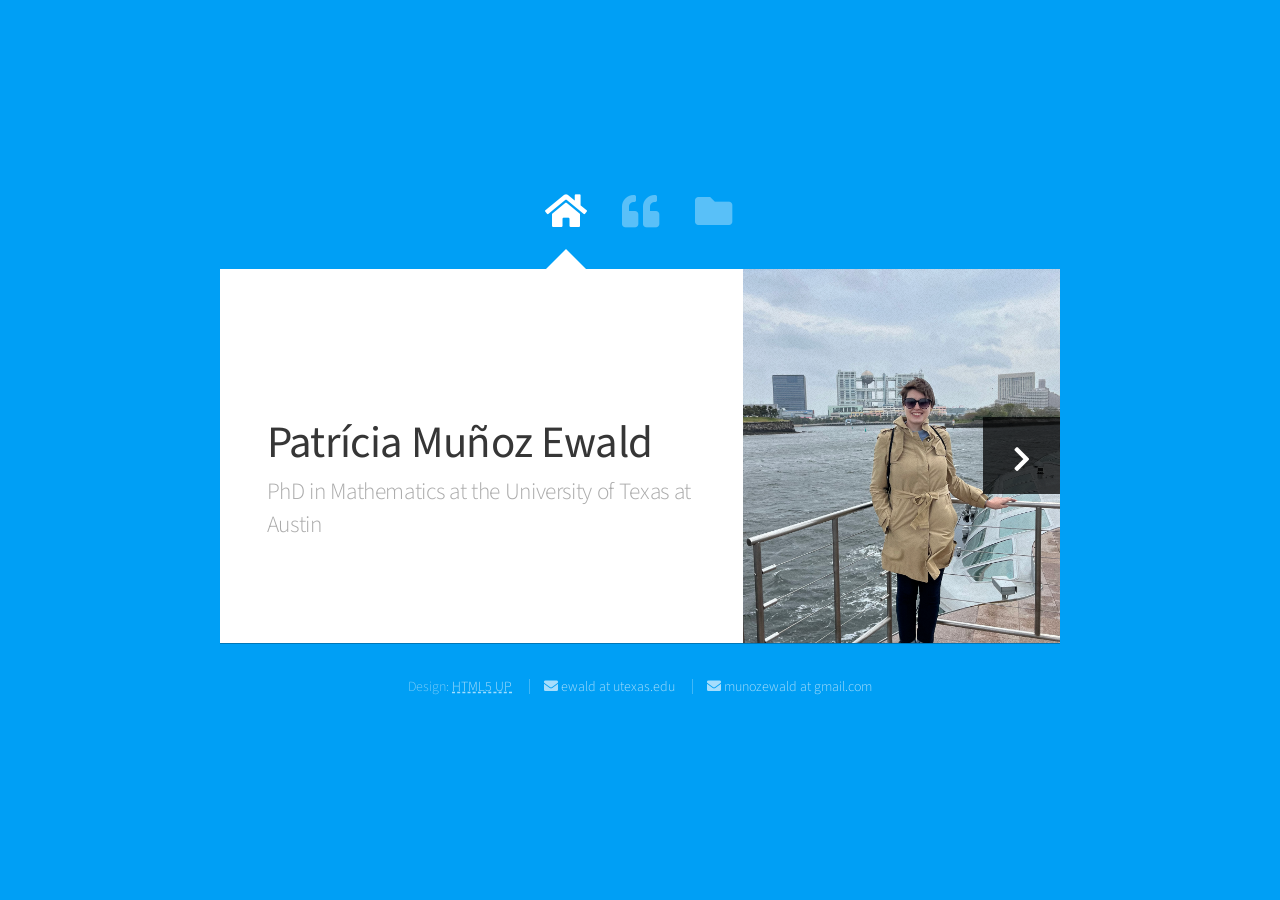
==== commit 65481caa: "Added new email, removed "phd candidate"" ====
--- a/index.html
+++ b/index.html
@@ -33,7 +33,7 @@
 							<article id="home" class="panel intro">
 								<header>
 									<h1>Patr&iacutecia Mu&ntildeoz Ewald</h1>
-                                    <p>PhD candidate in Mathematics at the University of
+                                    <p>PhD in Mathematics at the University of
                                     Texas at Austin</p> </header>
 								<a href="#about" class="jumplink pic">
                                     <span class="arrow icon solid
@@ -305,7 +305,10 @@
                             <li>Design: <a
                                     href="http://html5up.net">HTML5 UP</a></li> 
                         <li><a href="#" class="icon solid
-                        fa-envelope"><span> ewald at utexas.edu </span></a></li></ul>
+                        fa-envelope"><span> ewald at utexas.edu </span></a></li>
+						<li><a href="#" class="icon solid
+                        fa-envelope"><span> munozewald at gmail.com </span></a></li>
+						</ul>
 					</div>
 
 			</div>
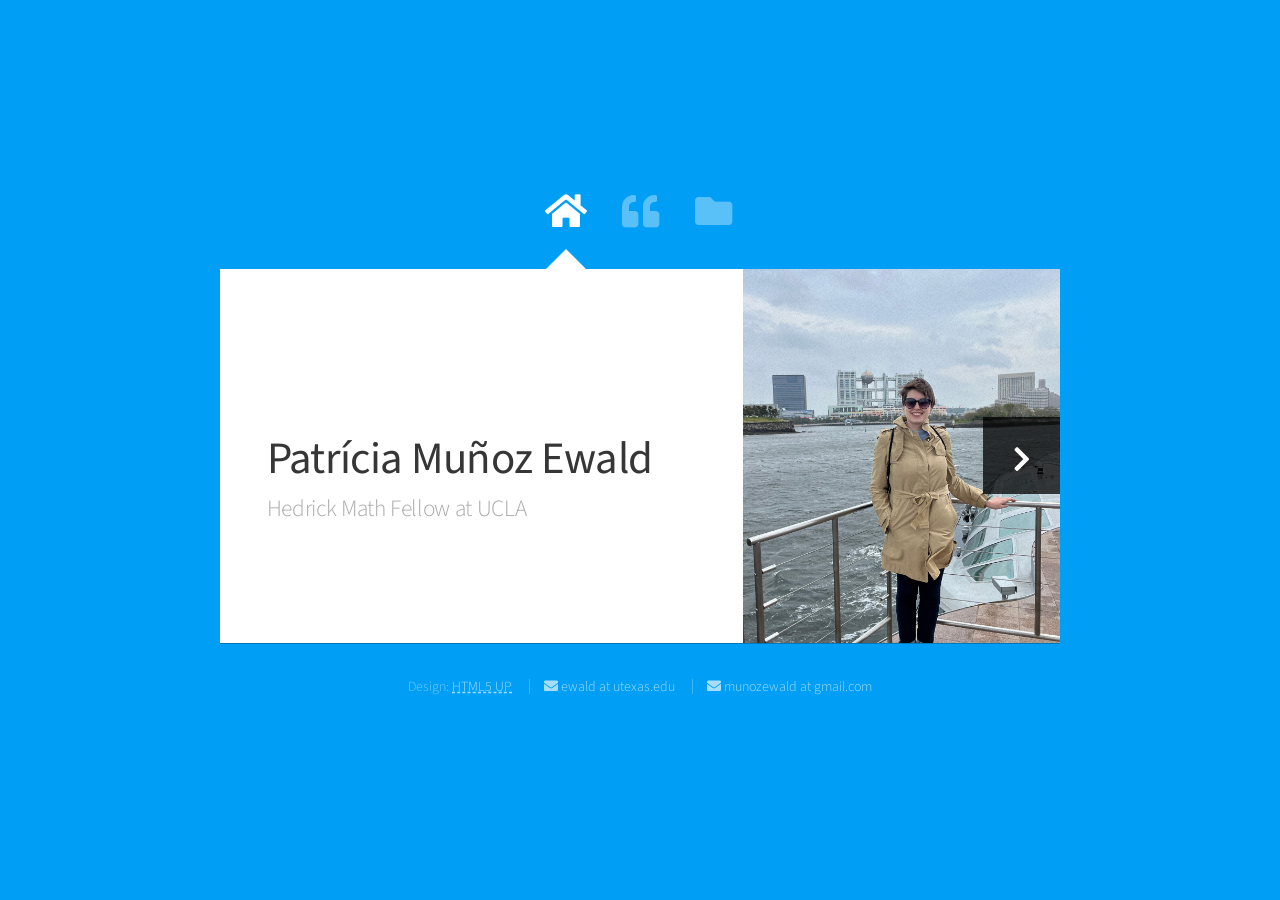
==== commit d105c7af: "Revise index.html with new personal details Updated personal information and research details." ====
--- a/index.html
+++ b/index.html
@@ -33,8 +33,7 @@
 							<article id="home" class="panel intro">
 								<header>
 									<h1>Patr&iacutecia Mu&ntildeoz Ewald</h1>
-                                    <p>PhD in Mathematics at the University of
-                                    Texas at Austin</p> </header>
+                                    <p>Hedrick Math Fellow at UCLA</p> </header>
 								<a href="#about" class="jumplink pic">
                                     <span class="arrow icon solid
                                         fa-chevron-right"><span>See my work</span></span>
@@ -48,8 +47,16 @@
 									<h3>About Me</h3>
 								</header>
 								<p>
-                                I am a 5th year PhD candidate in Mathematics at UT Austin
-                                working with <a target="_blank" rel="noopener noreferrer"
+                                I am a Hedrick Math Fellow at the University of California, Los Angeles, working with 
+									<a target="_blank" rel="noopener noreferrer"
+                           href=https://www.math.ucla.edu/~montufar/>Guido Montúfar
+                           </a> and <a target="_blank" rel="noopener noreferrer"
+                           href=https://www.math.ucla.edu/~deanna/>Deanna Needell
+                           </a>. 
+								</p>
+								<p>
+								I got my PhD in Mathematics at UT Austin
+                                where I was advised by <a target="_blank" rel="noopener noreferrer"
                            href=https://web.ma.utexas.edu/users/tc/index-research.html>Thomas
                            Chen</a>. Nowadays, I mostly spend my time thinking about
                        neural networks. You can find my work <a href=#work>here</a>.
